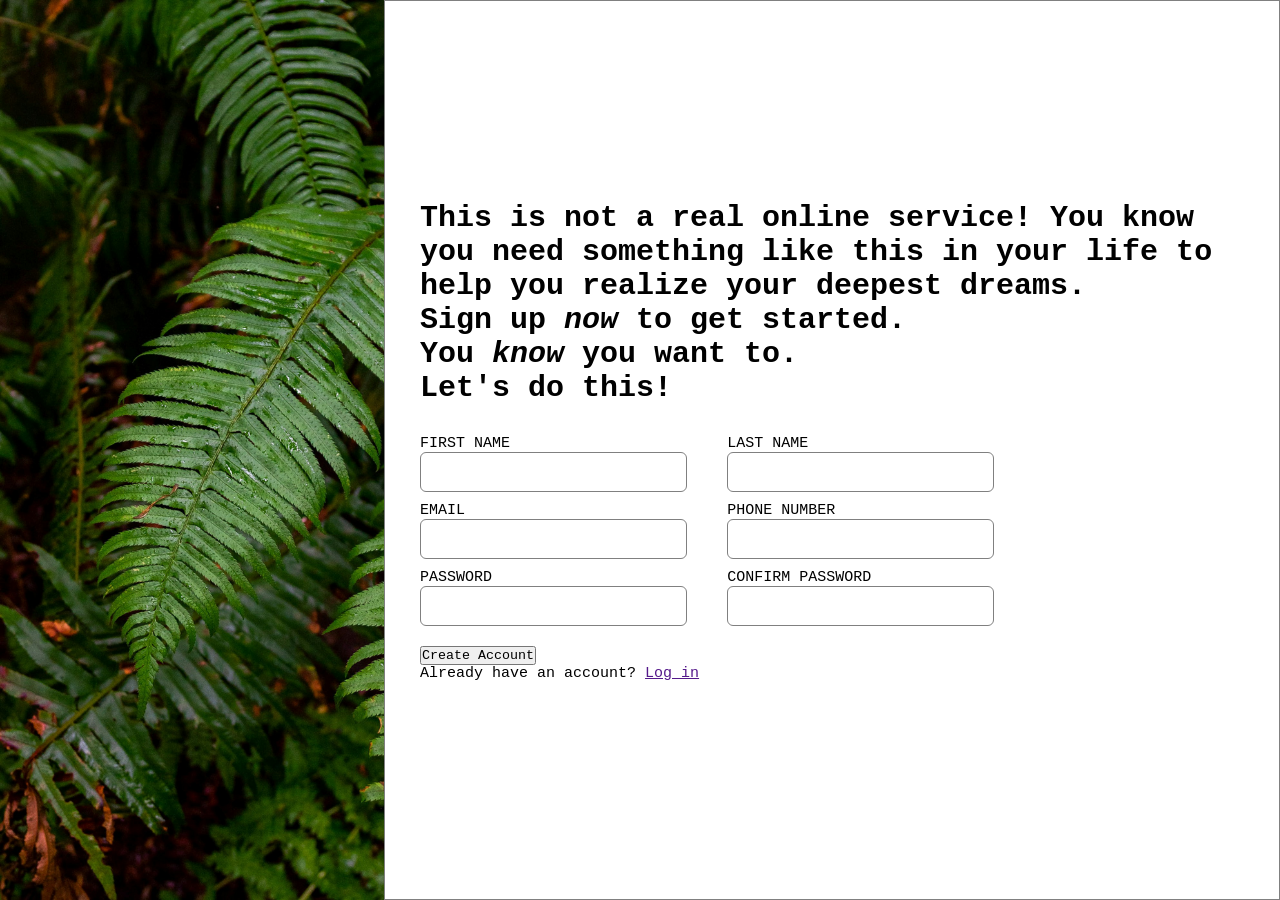
==== main.html @ 5c493986 "Made a basic skeleton of the page." ====
<!DOCTYPE html>
<html lang="en">
  <head>
    <meta charset="UTF-8" />
    <meta name="viewport" content="width=device-width, initial-scale=1.0" />
    <title>Odin Form</title>
    <link rel="stylesheet" href="style.css" />
  </head>
  <body>
    <div class="img-sidebar"></div>

    <div class="form-sidebar">
      <div class="text1">
        <h1>
          This is not a real online service! You know you need something like
          this in your life to help you realize your deepest dreams.
        </h1>
        <h1>Sign up <i>now</i> to get started.</h1>
      </div>

      <div class="text2">
        <h1>You <i>know</i> you want to.</h1>
      </div>

      <form action="" method="post" class="main-form">
        <fieldset>
          <h1>Let's do this!</h1>
          <div class="all-inputs">
            <div class="form-inputs">
              <label for="fNameInput">FIRST NAME</label>
              <input type="text" name="firstName" id="fNameInput" />

              <label for="emailInput">EMAIL</label>
              <input type="email" name="email" id="emailInput" />

              <label for="passInput">PASSWORD</label>
              <input type="password" name="pass" id="passInput" />
            </div>
            <div class="form-inputs">
              <label for="lNameInput">LAST NAME</label>
              <input type="text" name="lastName" id="lNameInput" />

              <label for="telInput">PHONE NUMBER</label>
              <input type="tel" name="tel" id="telInput" />

              <label for="cpassInput">CONFIRM PASSWORD</label>
              <input type="password" name="cpass" id="cpassInput" />
            </div>
          </div>
        </fieldset>
        <button type="submit">Create Account</button>

        <p>Already have an account? <a href="">Log in</a></p>
      </form>
    </div>
  </body>
</html>
---- style.css ----
* {
    font-family: 'Courier New', Courier, monospace;
    box-sizing: border-box;
    padding: 0;
    margin: 0;
}

body {
    display: flex;
    flex-direction: row;
    font-size: 15px;
}

.img-sidebar {
    justify-items: center;
    width: 30%;
    background-image: url("halie-west-25xggax4bSA-unsplash.jpg");
    background-size: cover;
    height: 100vh;
}

.form-sidebar {
    border: 1px solid grey;
    justify-items: left;
    width: 70%;
    padding: 200px 40px 200px 35px;
}

.main-form {
    min-width: 100%;
}


fieldset {
    display: block;
    min-inline-size: 0px;
    margin-inline: 0px;
    border-width: 0px;
    border-style: none;
    border-image: none;
    padding-block: 0px;
    padding-inline: 0px;
}

label {
    padding: 10px 0px 0px 0px;
}

input {
    height: 40px;
    padding: 10px;
    font-size: 15px;
    border-radius: 6px;
    border: 0.5px solid grey;
}

.all-inputs {
    display: flex;
    flex-direction: row;
    max-width:75%;
}

.form-inputs {
    display: flex;
    flex-direction: column;
    min-width: 50%;
    padding: 20px 40px 20px 0px;
}
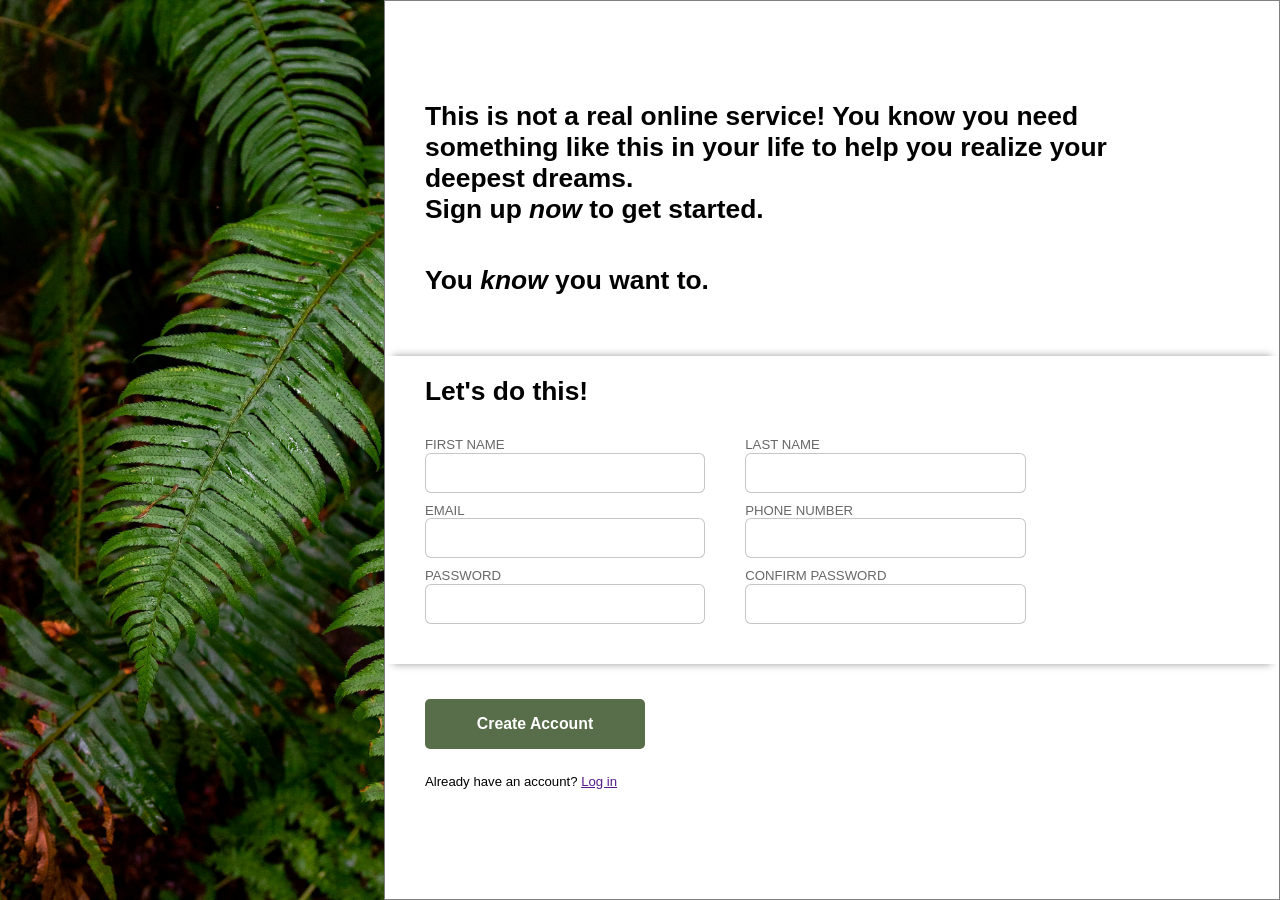
==== commit 3804526e: "Basic features and styling. Adding template too." ====
--- a/main.html
+++ b/main.html
@@ -10,47 +10,54 @@
     <div class="img-sidebar"></div>
 
     <div class="form-sidebar">
-      <div class="text1">
-        <h1>
-          This is not a real online service! You know you need something like
-          this in your life to help you realize your deepest dreams.
-        </h1>
-        <h1>Sign up <i>now</i> to get started.</h1>
-      </div>
+      <div class="main-entrytext">
+        <div class="text1">
+          <h1>
+            This is not a real online service! You know you need something like
+            this in your life to help you realize your deepest dreams.
+          </h1>
+          <h1>Sign up <i>now</i> to get started.</h1>
+        </div>
 
-      <div class="text2">
-        <h1>You <i>know</i> you want to.</h1>
+        <div class="text2">
+          <h1>You <i>know</i> you want to.</h1>
+        </div>
       </div>
 
       <form action="" method="post" class="main-form">
         <fieldset>
-          <h1>Let's do this!</h1>
-          <div class="all-inputs">
-            <div class="form-inputs">
-              <label for="fNameInput">FIRST NAME</label>
-              <input type="text" name="firstName" id="fNameInput" />
+          <div class="inside-form">
+            <h1>Let's do this!</h1>
+            <div class="all-inputs">
+              <div class="form-inputs">
+                <label for="fNameInput">FIRST NAME</label>
+                <input type="text" name="firstName" id="fNameInput" />
 
-              <label for="emailInput">EMAIL</label>
-              <input type="email" name="email" id="emailInput" />
+                <label for="emailInput">EMAIL</label>
+                <input type="email" name="email" id="emailInput" />
 
-              <label for="passInput">PASSWORD</label>
-              <input type="password" name="pass" id="passInput" />
-            </div>
-            <div class="form-inputs">
-              <label for="lNameInput">LAST NAME</label>
-              <input type="text" name="lastName" id="lNameInput" />
+                <label for="passInput">PASSWORD</label>
+                <input type="password" name="pass" id="passInput" />
+              </div>
+              <div class="form-inputs">
+                <label for="lNameInput">LAST NAME</label>
+                <input type="text" name="lastName" id="lNameInput" />
 
-              <label for="telInput">PHONE NUMBER</label>
-              <input type="tel" name="tel" id="telInput" />
+                <label for="telInput">PHONE NUMBER</label>
+                <input type="tel" name="tel" id="telInput" />
 
-              <label for="cpassInput">CONFIRM PASSWORD</label>
-              <input type="password" name="cpass" id="cpassInput" />
+                <label for="cpassInput">CONFIRM PASSWORD</label>
+                <input type="password" name="cpass" id="cpassInput" />
+              </div>
             </div>
           </div>
         </fieldset>
-        <button type="submit">Create Account</button>
 
-        <p>Already have an account? <a href="">Log in</a></p>
+        <div class="button-stuff">
+          <button type="submit">Create Account</button>
+
+          <p>Already have an account? <a href="">Log in</a></p>
+        </div>
       </form>
     </div>
   </body>
--- a/style.css
+++ b/style.css
@@ -1,5 +1,5 @@
 * {
-    font-family: 'Courier New', Courier, monospace;
+    font-family: Arial, Helvetica, sans-serif;
     box-sizing: border-box;
     padding: 0;
     margin: 0;
@@ -8,7 +8,7 @@
 body {
     display: flex;
     flex-direction: row;
-    font-size: 15px;
+    font-size: 13.2px;
 }
 
 .img-sidebar {
@@ -23,13 +23,22 @@
     border: 1px solid grey;
     justify-items: left;
     width: 70%;
-    padding: 200px 40px 200px 35px;
+}
+
+.main-entrytext {
+    max-width: 80%;
+    margin-left: 40px;
+    margin-top: 100px;
+}
+
+.text2 {
+    margin-top: 40px;
 }
 
 .main-form {
     min-width: 100%;
+    margin-top: 60px;
 }
-
 
 fieldset {
     display: block;
@@ -40,10 +49,25 @@
     border-image: none;
     padding-block: 0px;
     padding-inline: 0px;
+
+    box-shadow:
+        /* Top Shadow */
+        0 -8px 8px -8px rgba(0, 0, 0, 0.4),
+        /* offset-y, blur-radius, spread-radius */
+        /* Bottom Shadow */
+        0 8px 8px -8px rgba(0, 0, 0, 0.4);
+    margin-bottom: 15px;
+}
+
+.inside-form {
+    margin-top: 20px;
+    margin-left: 40px;
 }
 
 label {
     padding: 10px 0px 0px 0px;
+    color: rgb(105, 104, 104);
+    margin-bottom: 0.5px;
 }
 
 input {
@@ -51,13 +75,14 @@
     padding: 10px;
     font-size: 15px;
     border-radius: 6px;
-    border: 0.5px solid grey;
+    border: 0.5px solid rgba(128, 128, 128, 0.452);
 }
 
 .all-inputs {
     display: flex;
     flex-direction: row;
-    max-width:75%;
+    max-width: 75%;
+    margin-bottom: 20px;
 }
 
 .form-inputs {
@@ -65,4 +90,22 @@
     flex-direction: column;
     min-width: 50%;
     padding: 20px 40px 20px 0px;
+}
+
+button {
+    font-weight: bold;
+    font-size: larger;
+    color: white;
+    background-color: rgb(88, 109, 73, 255);
+    padding: 10px 20px;
+    border-radius: 5px;
+    border-color: transparent;
+    min-width: 220px;
+    min-height: 50px;
+    margin-top: 20px;
+    margin-bottom: 25px;
+}
+
+.button-stuff {
+    margin-left: 40px;
 }
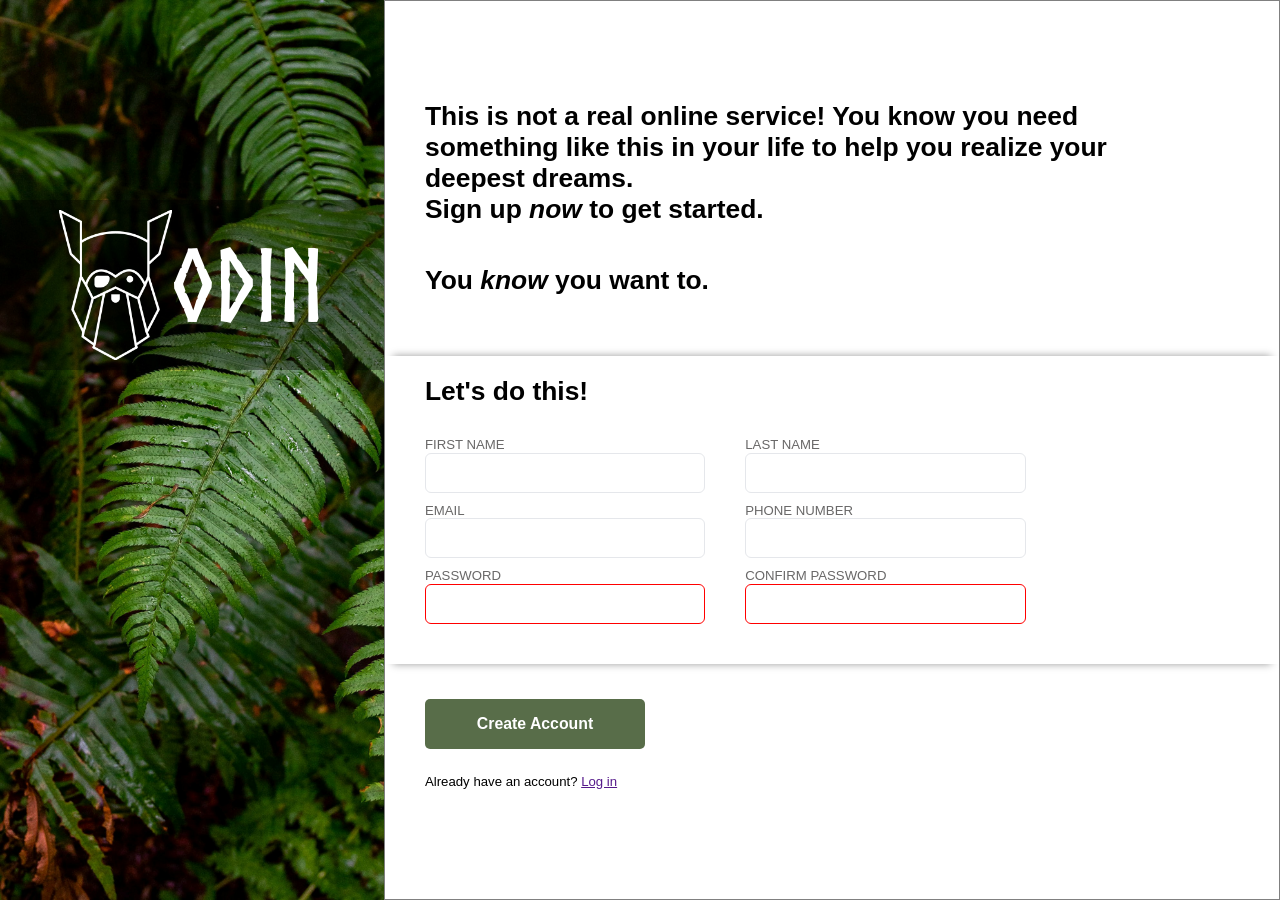
==== commit b2964b00: "Finishing touches..." ====
--- a/main.html
+++ b/main.html
@@ -7,7 +7,12 @@
     <link rel="stylesheet" href="style.css" />
   </head>
   <body>
-    <div class="img-sidebar"></div>
+    <div class="img-sidebar">
+      <div class="logo-div">
+        <img src="odin-lined.png" alt="logo" class="logo-img">
+        <p class="logo-text">ODIN</p>
+      </div>
+    </div>
 
     <div class="form-sidebar">
       <div class="main-entrytext">
@@ -37,7 +42,7 @@
                 <input type="email" name="email" id="emailInput" />
 
                 <label for="passInput">PASSWORD</label>
-                <input type="password" name="pass" id="passInput" />
+                <input type="password" name="pass" id="passInput" required/>
               </div>
               <div class="form-inputs">
                 <label for="lNameInput">LAST NAME</label>
@@ -47,7 +52,7 @@
                 <input type="tel" name="tel" id="telInput" />
 
                 <label for="cpassInput">CONFIRM PASSWORD</label>
-                <input type="password" name="cpass" id="cpassInput" />
+                <input type="password" name="cpass" id="cpassInput" required/>
               </div>
             </div>
           </div>
--- a/style.css
+++ b/style.css
@@ -1,3 +1,8 @@
+@font-face {
+  font-family: Norse-Font;
+  src: url(Norse-Bold.otf);
+}
+
 * {
     font-family: Arial, Helvetica, sans-serif;
     box-sizing: border-box;
@@ -75,7 +80,7 @@
     padding: 10px;
     font-size: 15px;
     border-radius: 6px;
-    border: 0.5px solid rgba(128, 128, 128, 0.452);
+    border: 0.5px solid #E5E7EB;
 }
 
 .all-inputs {
@@ -108,4 +113,36 @@
 
 .button-stuff {
     margin-left: 40px;
+}
+
+.logo-div {
+    display: flex;
+    flex-direction: row;
+    align-items: center;
+    justify-content: center;
+    margin-top: 200px;
+    background-color: rgba(0, 0, 0, 0.356);
+    width: 100%;
+    padding: 10px;
+}
+
+.logo-img {
+    width: auto;
+    height: 150px;
+}
+
+.logo-text {
+    font-family:"Norse-Font";
+    font-size: 100px;
+    color: white;
+}
+
+input[type="password"]:invalid {
+    border-color: red;
+    outline: none;
+}
+
+input:focus {
+    border-color: rgb(100, 148, 237);
+    outline: none;
 }
